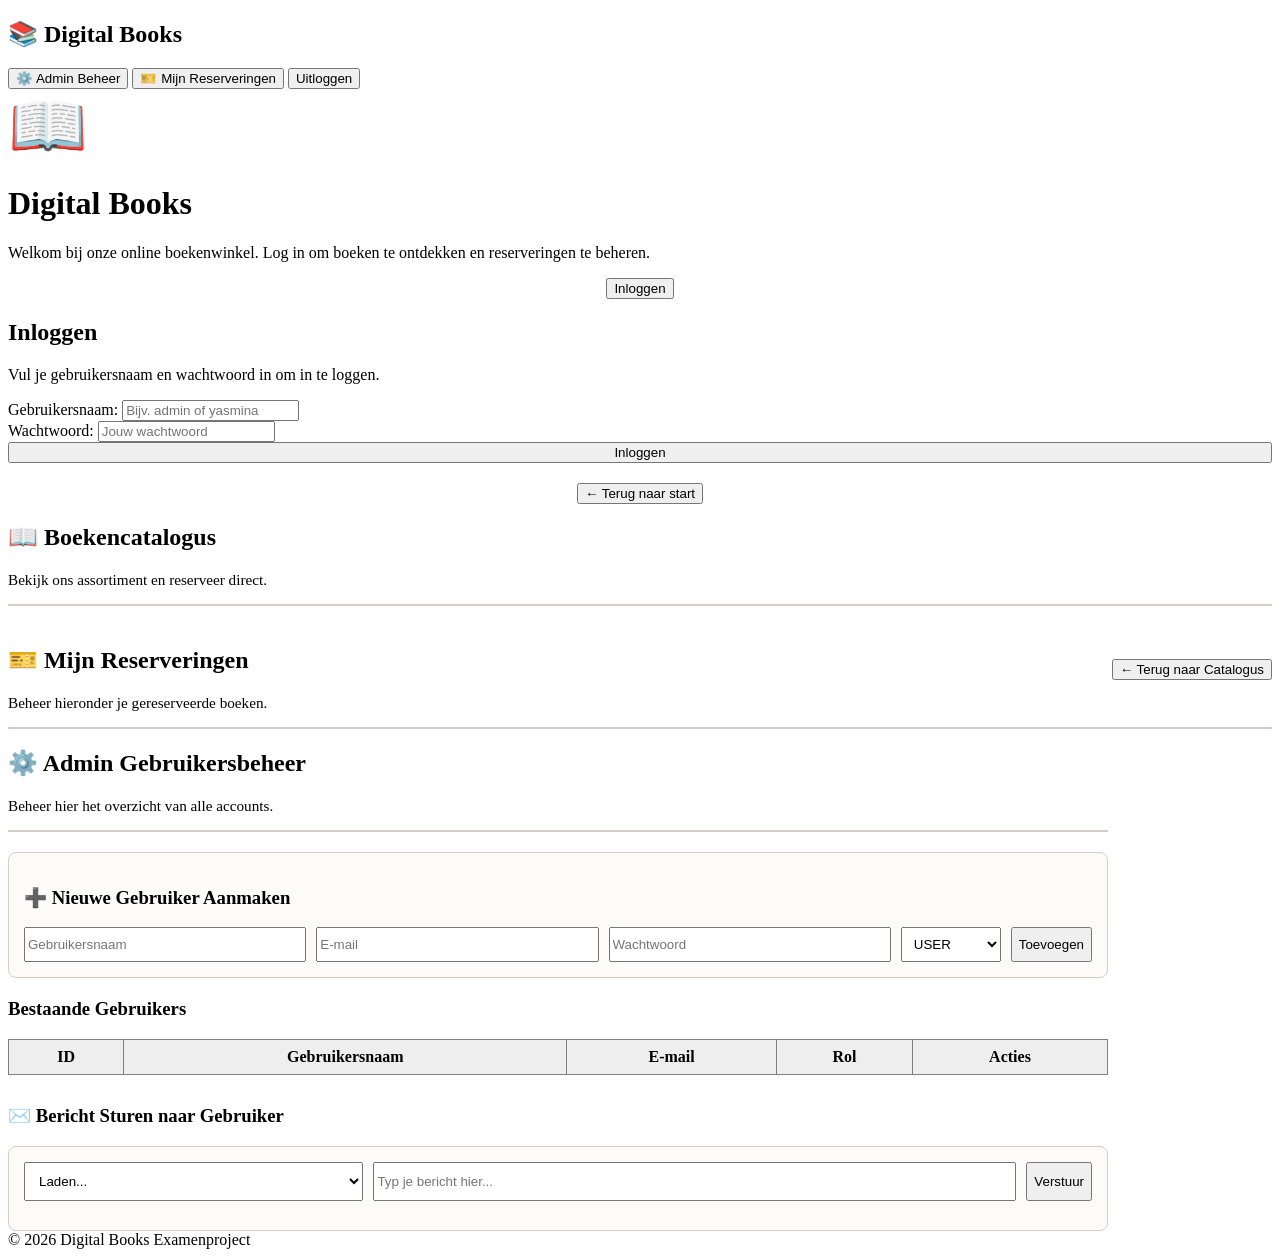
==== src/main/resources/static/index.html @ 3b2c2b72 "message changed" ====
<!DOCTYPE html>
<html lang="nl">
<head>
    <meta charset="UTF-8">
    <meta name="viewport" content="width=device-width, initial-scale=1.0">
    <title>Digital Books</title>
    <!-- Koppeling naar het losse CSS-bestand -->
    <link rel="stylesheet" href="/style.css">
</head>
<body>

<!-- Navigatiebalk (Zichtbaar na inloggen) -->
<nav id="navbar" class="hidden">
    <h2 onclick="showSection('catalog-section')">📚 Digital Books</h2>
    <div class="nav-right">
        <span id="user-display" class="user-badge"></span>
        <button id="admin-nav-btn" class="btn btn-warning hidden" onclick="showSection('admin-section')">⚙️ Admin Beheer</button>
        <button class="btn btn-secondary" onclick="showSection('reservations-section')">🎫 Mijn Reserveringen</button>
        <button class="btn btn-danger" onclick="logout()">Uitloggen</button>
    </div>
</nav>

<!-- Main Container -->
<div class="container">

    <!-- 1. WELKOMSTPAGINA -->
    <div id="welcome-section" class="card">
        <span style="font-size: 4rem; display: block; margin-bottom: 15px;">📖</span>
        <h1>Digital Books</h1>
        <p>Welkom bij onze online boekenwinkel. Log in om boeken te ontdekken en reserveringen te beheren.</p>
        <div style="display: flex; justify-content: center; gap: 15px;">
            <button class="btn" onclick="showSection('login-section')">Inloggen</button>
        </div>
    </div>

    <!-- 2. INLOGSCHERM -->
    <div id="login-section" class="card left-align hidden">
        <h2>Inloggen</h2>
        <p>Vul je gebruikersnaam en wachtwoord in om in te loggen.</p>

        <div class="form-group">
            <label>Gebruikersnaam:</label>
            <input type="text" id="login-username" placeholder="Bijv. admin of yasmina">
        </div>
        <div class="form-group">
            <label>Wachtwoord:</label>
            <input type="password" id="login-password" placeholder="Jouw wachtwoord">
        </div>

        <button class="btn" style="width: 100%;" onclick="login()">Inloggen</button>

        <div style="text-align: center; margin-top: 20px;">
            <button class="link-btn" onclick="showSection('welcome-section')">← Terug naar start</button>
        </div>
        <p id="login-msg" style="margin-top: 15px; text-align: center; font-weight: bold; font-size: 0.9rem;"></p>
    </div>

    <!-- 3. CATALOGUS / BOEKENWEERGAVE -->
    <div id="catalog-section" class="card left-align hidden">
        <!-- VAK VOOR ADMIN BERICHTEN -->
        <div id="user-notifications"></div>

        <div style="border-bottom: 2px solid #d7ccc8; padding-bottom: 15px; margin-bottom: 20px;">
            <h2>📖 Boekencatalogus</h2>
            <p style="margin: 0; font-size: 0.95rem;">Bekijk ons assortiment en reserveer direct.</p>
        </div>
        <div id="book-grid" class="book-grid"></div>
    </div>

    <!-- 4. RESERVERINGEN PAGINA -->
    <div id="reservations-section" class="card left-align hidden">
        <div style="display: flex; justify-content: space-between; align-items: center; border-bottom: 2px solid #d7ccc8; padding-bottom: 15px; margin-bottom: 20px;">
            <div>
                <h2>🎫 Mijn Reserveringen</h2>
                <p style="margin: 0; font-size: 0.95rem;">Beheer hieronder je gereserveerde boeken.</p>
            </div>
            <button class="btn btn-secondary" onclick="showSection('catalog-section')">← Terug naar Catalogus</button>
        </div>
        <div id="reservations-list"></div>
    </div>

    <!-- 5. ADMIN DASHBOARD -->
    <div id="admin-section" class="card left-align hidden" style="max-width: 1100px !important; width: 95% !important;">
        <div style="border-bottom: 2px solid #d7ccc8; padding-bottom: 15px; margin-bottom: 20px;">
            <h2>⚙️ Admin Gebruikersbeheer</h2>
            <p style="margin: 0; font-size: 0.95rem;">Beheer hier het overzicht van alle accounts.</p>
        </div>

        <!-- Formulier om nieuwe gebruiker toe te voegen -->
        <div style="background: #fdfbf7; padding: 15px; border-radius: 8px; border: 1px solid #d7ccc8; margin-bottom: 20px;">
            <h3>➕ Nieuwe Gebruiker Aanmaken</h3>
            <div style="display: flex; gap: 10px; flex-wrap: wrap;">
                <input type="text" id="admin-new-username" placeholder="Gebruikersnaam" style="flex: 1; min-width: 150px;">
                <input type="email" id="admin-new-email" placeholder="E-mail" style="flex: 1; min-width: 180px;">
                <input type="password" id="admin-new-password" placeholder="Wachtwoord" style="flex: 1; min-width: 150px;">
                <select id="admin-new-role" style="padding: 8px; min-width: 100px;">
                    <option value="USER">USER</option>
                    <option value="ADMIN">ADMIN</option>
                </select>
                <button class="btn btn-success" onclick="adminCreateUser()">Toevoegen</button>
            </div>
        </div>

        <!-- Tabel met gebruikers -->
        <h3>Bestaande Gebruikers</h3>
        <table style="width: 100%; border-collapse: collapse; margin-top: 10px;" border="1" cellpadding="8">
            <thead>
            <tr style="background: #eee;">
                <th>ID</th>
                <th>Gebruikersnaam</th>
                <th>E-mail</th>
                <th>Rol</th>
                <th>Acties</th>
            </tr>
            </thead>
            <tbody id="admin-users-table"></tbody>
        </table>

        <!-- BERICHT VERSTUREN SECTIE -->
        <h3 style="margin-top: 30px;">✉️ Bericht Sturen naar Gebruiker</h3>
        <div style="background: #fdfbf7; padding: 15px; border-radius: 8px; border: 1px solid #d7ccc8; margin-top: 10px;">
            <div style="display: flex; gap: 10px; flex-wrap: wrap;">
                <select id="msg-recipient" style="padding: 10px; flex: 1; min-width: 180px;">
                    <option value="">Laden...</option>
                </select>
                <input type="text" id="msg-content" placeholder="Typ je bericht hier..." style="flex: 2; min-width: 250px;">
                <button class="btn btn-success" onclick="sendAdminMessage()">Verstuur</button>
            </div>
            <p id="send-msg-status" style="margin-top: 10px; font-size: 0.85rem; font-weight: bold;"></p>
        </div>
    </div>

</div>

<footer>
    &copy; 2026 Digital Books Examenproject
</footer>

<script>
    let currentUser = JSON.parse(localStorage.getItem('currentUser')) || null;

    function updateUI() {
        const navbar = document.getElementById('navbar');
        const adminBtn = document.getElementById('admin-nav-btn');

        if (currentUser) {
            document.getElementById('user-display').innerText = '👤 ' + currentUser.username + ' (' + (currentUser.role || 'USER') + ')';
            navbar.classList.remove('hidden');

            if (currentUser.role === 'ADMIN') {
                adminBtn.classList.remove('hidden');
            } else {
                adminBtn.classList.add('hidden');
            }
        } else {
            navbar.classList.add('hidden');
        }
    }

    function showSection(sectionId) {
        document.getElementById('welcome-section').classList.add('hidden');
        document.getElementById('login-section').classList.add('hidden');
        document.getElementById('catalog-section').classList.add('hidden');
        document.getElementById('reservations-section').classList.add('hidden');
        document.getElementById('admin-section').classList.add('hidden');

        document.getElementById(sectionId).classList.remove('hidden');

        if (sectionId === 'catalog-section') {
            loadBooks();
            loadUserMessages();
        }
        if (sectionId === 'reservations-section') loadReservations();
        if (sectionId === 'admin-section') {
            loadAdminUsers();
            loadUsersForMessage();
        }
    }

    function login() {
        const username = document.getElementById('login-username').value.trim();

        if (!username) {
            alert('Vul je gebruikersnaam in om in te loggen.');
            return;
        }

        fetch('/api/users/find?username=' + encodeURIComponent(username))
            .then(res => {
                if (!res.ok) throw new Error('Gebruiker niet gevonden!');
                return res.json();
            })
            .then(user => {
                currentUser = user;
                localStorage.setItem('currentUser', JSON.stringify(currentUser));
                updateUI();

                if (currentUser.role === 'ADMIN') {
                    showSection('admin-section');
                } else {
                    showSection('catalog-section');
                }
            })
            .catch(err => {
                const msg = document.getElementById('login-msg');
                msg.innerText = err.message;
                msg.style.color = '#c62828';
            });
    }

    function logout() {
        currentUser = null;
        localStorage.removeItem('currentUser');
        updateUI();
        showSection('welcome-section');
    }

    /* --- ADMIN FUNCTIONALITEITEN --- */
    function loadAdminUsers() {
        fetch('/api/users')
            .then(res => res.json())
            .then(users => {
                const tbody = document.getElementById('admin-users-table');
                tbody.innerHTML = '';
                users.forEach(u => {
                    tbody.innerHTML += `
                        <tr>
                            <td>${u.id}</td>
                            <td>${u.username}</td>
                            <td>${u.email || '-'}</td>
                            <td><strong>${u.role || 'USER'}</strong></td>
                            <td>
                                <button class="btn btn-danger" onclick="adminDeleteUser(${u.id})">🗑️ Verwijderen</button>
                            </td>
                        </tr>
                    `;
                });
            });
    }

    function adminCreateUser() {
        const username = document.getElementById('admin-new-username').value.trim();
        const email = document.getElementById('admin-new-email').value.trim();
        const password = document.getElementById('admin-new-password').value;
        const role = document.getElementById('admin-new-role').value;

        if (!username || !password) {
            alert('Vul minimaal een gebruikersnaam en wachtwoord in.');
            return;
        }

        fetch('/api/users', {
            method: 'POST',
            headers: { 'Content-Type': 'application/json' },
            body: JSON.stringify({ username, email, password, role })
        })
            .then(res => {
                if (!res.ok) throw new Error('Aanmaken mislukt');
                return res.json();
            })
            .then(() => {
                alert('Gebruiker aangemaakt!');
                document.getElementById('admin-new-username').value = '';
                document.getElementById('admin-new-email').value = '';
                document.getElementById('admin-new-password').value = '';
                loadAdminUsers();
                loadUsersForMessage();
            })
            .catch(err => alert(err.message));
    }

    function adminDeleteUser(id) {
        if (confirm('Weet je zeker dat je deze gebruiker wilt verwijderen?')) {
            fetch('/api/users/' + id, { method: 'DELETE' })
                .then(res => {
                    if (res.ok) {
                        loadAdminUsers();
                        loadUsersForMessage();
                    } else {
                        alert('Kon gebruiker niet verwijderen.');
                    }
                });
        }
    }

    /* --- BERICHTENSYSTEEM --- */
    function loadUsersForMessage() {
        fetch('/api/users')
            .then(res => res.json())
            .then(users => {
                const select = document.getElementById('msg-recipient');
                if (!select) return;
                select.innerHTML = '<option value="">-- Kies een ontvanger --</option>';
                users.forEach(u => {
                    if (u.role !== 'ADMIN') {
                        select.innerHTML += `<option value="${u.username}">${u.username} (${u.email || 'Geen email'})</option>`;
                    }
                });
            });
    }

    function sendAdminMessage() {
        const recipientUsername = document.getElementById('msg-recipient').value;
        const content = document.getElementById('msg-content').value.trim();
        const status = document.getElementById('send-msg-status');

        if (!recipientUsername || !content) {
            status.innerText = 'Selecteer een gebruiker en vul een bericht in.';
            status.style.color = '#c62828';
            return;
        }

        fetch('/api/messages', {
            method: 'POST',
            headers: { 'Content-Type': 'application/json' },
            body: JSON.stringify({ recipientUsername, content })
        })
            .then(res => {
                if (res.ok) {
                    status.innerText = 'Bericht succesvol verzonden!';
                    status.style.color = '#2e7d32';
                    document.getElementById('msg-content').value = '';
                } else {
                    throw new Error('Verzenden mislukt');
                }
            })
            .catch(err => {
                status.innerText = 'Fout: ' + err.message;
                status.style.color = '#c62828';
            });
    }

    function loadUserMessages() {
        if (!currentUser || currentUser.role === 'ADMIN') return;

        fetch('/api/messages?username=' + encodeURIComponent(currentUser.username))
            .then(res => res.json())
            .then(messages => {
                const container = document.getElementById('user-notifications');
                if (!container) return;
                container.innerHTML = '';

                if (messages.length > 0) {
                    let html = `<div style="background: #fff3e0; border: 1px solid #ffb74d; padding: 15px; border-radius: 8px; margin-bottom: 20px;">
                        <h3 style="color: #e65100; font-size: 1.1rem; margin-bottom: 10px;">💬 Berichten van de Beheerder:</h3>`;

                    messages.forEach(m => {
                        html += `
                            <div style="display: flex; justify-content: space-between; align-items: center; background: #ffffff; border: 1px solid #ffe0b2; padding: 10px 12px; border-radius: 6px; margin-bottom: 8px;">
                                <span style="color: #4e342e; font-size: 0.95rem;">• ${m.content}</span>
                                <button class="btn btn-danger" style="padding: 4px 10px; font-size: 0.8rem;" onclick="dismissMessage(${m.id})">Gelezen / Weg</button>
                            </div>
                        `;
                    });

                    html += `</div>`;
                    container.innerHTML = html;
                }
            });
    }

    function dismissMessage(messageId) {
        fetch('/api/messages/' + messageId, {
            method: 'DELETE'
        })
            .then(res => {
                if (res.ok) {
                    loadUserMessages();
                } else {
                    alert('Kon het bericht niet verwijderen.');
                }
            })
            .catch(err => console.error('Fout:', err));
    }

    /* --- BOEKEN & RESERVERINGEN LOGICA --- */
    function loadBooks() {
        fetch('/api/books')
            .then(res => res.json())
            .then(books => {
                const grid = document.getElementById('book-grid');
                grid.innerHTML = '';
                if (books.length === 0) {
                    grid.innerHTML = '<p>Geen boeken gevonden in de database.</p>';
                    return;
                }
                books.forEach(book => {
                    const isAvailable = book.stock > 0;
                    grid.innerHTML += `
                        <div class="book-card">
                            <div>
                                <h3>${book.titel}</h3>
                                <p style="font-size: 0.85rem; color: #6d4c41; margin-bottom: 3px;"><strong>ISBN:</strong> ${book.isbn || 'Onbekend'}</p>
                                <p style="font-size: 0.9rem; margin-bottom: 5px;"><strong>Auteur:</strong> ${book.auteur}</p>
                                <p style="font-size: 0.85rem; color: #7f8c8d; margin-bottom: 15px;">${book.omschrijving || 'Geen omschrijving'}</p>
                            </div>
                            <div>
                                <div class="price">€${book.prijs.toFixed(2)}</div>
                                <p style="font-size: 0.85rem; font-weight: bold; margin-bottom: 5px; color: ${isAvailable ? '#2e7d32' : '#c62828'};">
                                    Stock: ${book.stock} stuks
                                </p>

                                <div class="quantity-container">
                                    <span style="font-size: 0.9rem; font-weight: 600;">Hoev.:</span>
                                    <button class="qty-btn" onclick="changeQty(${book.id}, -1, ${book.stock})">-</button>
                                    <input type="number" id="qty-${book.id}" class="qty-input" value="1" min="1" max="${book.stock}" readonly>
                                    <button class="qty-btn" onclick="changeQty(${book.id}, 1, ${book.stock})">+</button>
                                </div>

                                <button class="btn-winkelwagen" onclick="reserveBook(${book.id})" ${!isAvailable ? 'disabled' : ''}>
                                    ${isAvailable ? 'TOEVOEGEN AAN WINKELWAGEN' : 'UITVERKOCHT'}
                                </button>
                            </div>
                        </div>
                    `;
                });
            });
    }

    function changeQty(bookId, change, maxStock) {
        const input = document.getElementById(`qty-${bookId}`);
        let currentVal = parseInt(input.value);
        currentVal += change;
        if (currentVal < 1) currentVal = 1;
        if (currentVal > maxStock) currentVal = maxStock;
        input.value = currentVal;
    }

    function reserveBook(bookId) {
        if (!currentUser) {
            alert('Je moet eerst inloggen!');
            showSection('login-section');
            return;
        }

        const aantal = document.getElementById(`qty-${bookId}`).value;

        fetch(`/api/reservations?userId=${currentUser.id}&bookId=${bookId}&aantal=${aantal}`, {
            method: 'POST'
        })
            .then(async res => {
                const text = await res.text();
                if (!res.ok) {
                    throw new Error(text || 'Reservering mislukt');
                }
                return text ? JSON.parse(text) : {};
            })
            .then(() => {
                showSection('reservations-section');
            })
            .catch(err => alert('Fout bij reserveren: ' + err.message));
    }

    function loadReservations() {
        if (!currentUser) return;

        fetch('/api/reservations')
            .then(res => res.json())
            .then(reservations => {
                const list = document.getElementById('reservations-list');
                list.innerHTML = '';

                const targetReservations = (currentUser.role === 'ADMIN')
                    ? reservations
                    : reservations.filter(r => r.user && r.user.id === currentUser.id);

                if (targetReservations.length === 0) {
                    list.innerHTML = '<p>Geen reserveringen gevonden.</p>';
                    return;
                }

                targetReservations.forEach(r => {
                    const statusBadge = r.bevestigd
                        ? '<span class="badge badge-confirmed">Bevestigd</span>'
                        : '<span class="badge badge-pending">In afwachting</span>';

                    const userInfo = (currentUser.role === 'ADMIN' && r.user)
                        ? `<br><small style="color: #6d4c41;">Reservering van: <strong>${r.user.username}</strong></small>`
                        : '';

                    list.innerHTML += `
                        <div class="reservation-item">
                            <div>
                                <strong style="font-size: 1.1rem; color: #2c1810;">${r.book ? r.book.titel : 'Boek'}</strong>
                                <p style="margin: 3px 0 0 0; font-size: 0.9rem;">Aantal: ${r.aantal}</p>
                                ${userInfo}
                                <div>${statusBadge}</div>
                            </div>
                            <button class="btn btn-danger" onclick="cancelReservation(${r.id})">🗑️ Verwijderen</button>
                        </div>
                    `;
                });
            });
    }

    function cancelReservation(reservationId) {
        if (confirm('Weet je zeker dat je deze reservering wilt verwijderen?')) {
            fetch('/api/reservations/' + reservationId, { method: 'DELETE' })
                .then(res => {
                    if (res.ok) {
                        loadReservations();
                    } else {
                        alert('Kon reservering niet verwijderen.');
                    }
                });
        }
    }

    // Init opstart
    updateUI();
    if (currentUser) {
        if (currentUser.role === 'ADMIN') {
            showSection('admin-section');
        } else {
            showSection('catalog-section');
        }
    } else {
        showSection('welcome-section');
    }
</script>
</body>
</html>
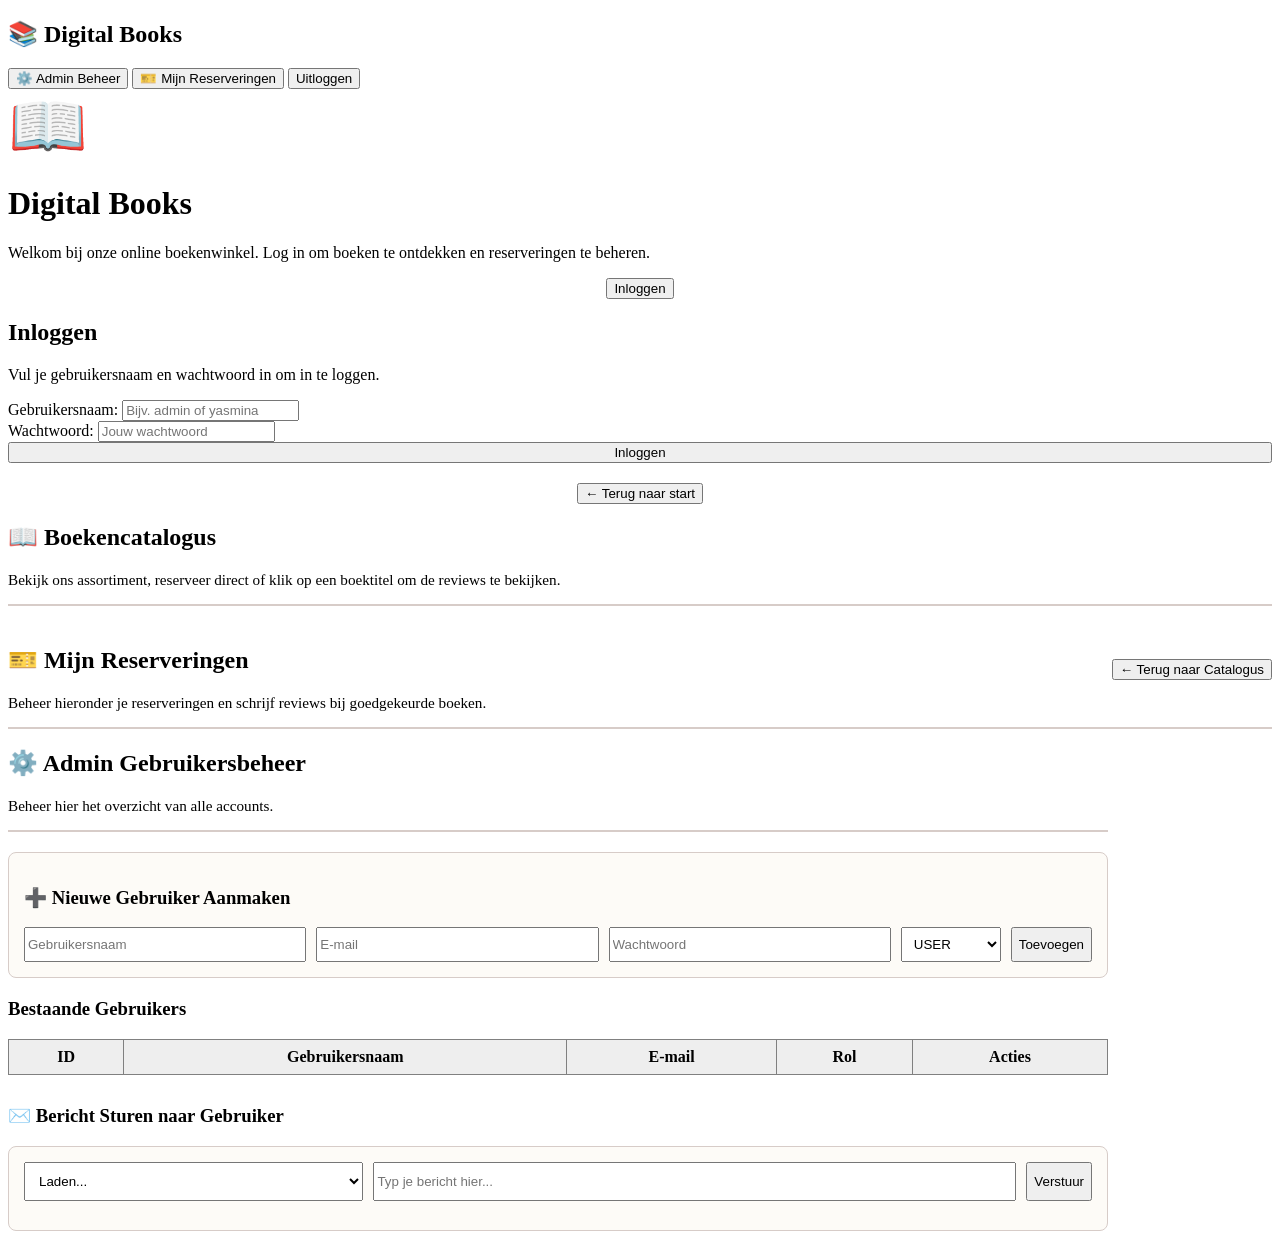
==== commit 84d28462: "changes" ====
--- a/src/main/resources/static/index.html
+++ b/src/main/resources/static/index.html
@@ -11,7 +11,7 @@
 
 <!-- Navigatiebalk (Zichtbaar na inloggen) -->
 <nav id="navbar" class="hidden">
-    <h2 onclick="showSection('catalog-section')">📚 Digital Books</h2>
+    <h2 onclick="showSection('catalog-section')" style="cursor: pointer;">📚 Digital Books</h2>
     <div class="nav-right">
         <span id="user-display" class="user-badge"></span>
         <button id="admin-nav-btn" class="btn btn-warning hidden" onclick="showSection('admin-section')">⚙️ Admin Beheer</button>
@@ -62,7 +62,7 @@
 
         <div style="border-bottom: 2px solid #d7ccc8; padding-bottom: 15px; margin-bottom: 20px;">
             <h2>📖 Boekencatalogus</h2>
-            <p style="margin: 0; font-size: 0.95rem;">Bekijk ons assortiment en reserveer direct.</p>
+            <p style="margin: 0; font-size: 0.95rem;">Bekijk ons assortiment, reserveer direct of klik op een boektitel om de reviews te bekijken.</p>
         </div>
         <div id="book-grid" class="book-grid"></div>
     </div>
@@ -72,7 +72,7 @@
         <div style="display: flex; justify-content: space-between; align-items: center; border-bottom: 2px solid #d7ccc8; padding-bottom: 15px; margin-bottom: 20px;">
             <div>
                 <h2>🎫 Mijn Reserveringen</h2>
-                <p style="margin: 0; font-size: 0.95rem;">Beheer hieronder je gereserveerde boeken.</p>
+                <p style="margin: 0; font-size: 0.95rem;">Beheer hieronder je reserveringen en schrijf reviews bij goedgekeurde boeken.</p>
             </div>
             <button class="btn btn-secondary" onclick="showSection('catalog-section')">← Terug naar Catalogus</button>
         </div>
@@ -132,9 +132,40 @@
 
 </div>
 
-<footer>
-    &copy; 2026 Digital Books Examenproject
-</footer>
+<!-- REVIEW MODAL (Nette pop-up in plaats van browser alert/prompt) -->
+<div id="review-modal" style="display: none; position: fixed; top: 0; left: 0; width: 100%; height: 100%; background: rgba(0,0,0,0.5); z-index: 1000; justify-content: center; align-items: center;">
+    <div style="background: white; padding: 25px; border-radius: 12px; width: 90%; max-width: 450px; box-shadow: 0 4px 20px rgba(0,0,0,0.2);">
+        <h3 id="modal-title" style="margin-top: 0; color: #3e2723;">Review Schrijven</h3>
+
+        <!-- Formulier om review in te vullen -->
+        <div id="review-form-container">
+            <div style="margin-bottom: 15px;">
+                <label style="display: block; font-weight: bold; margin-bottom: 5px;">Score (1 t/m 5 sterren):</label>
+                <select id="review-score" style="width: 100%; padding: 8px; border: 1px solid #d7ccc8; border-radius: 6px;">
+                    <option value="5">⭐⭐⭐⭐⭐ (5)</option>
+                    <option value="4">⭐⭐⭐⭐ (4)</option>
+                    <option value="3">⭐⭐⭐ (3)</option>
+                    <option value="2">⭐⭐ (2)</option>
+                    <option value="1">⭐ (1)</option>
+                </select>
+            </div>
+            <div style="margin-bottom: 15px;">
+                <label style="display: block; font-weight: bold; margin-bottom: 5px;">Jouw review:</label>
+                <textarea id="review-text" rows="4" placeholder="Schrijf hier je ervaring met dit boek..." style="width: 100%; padding: 8px; border: 1px solid #d7ccc8; border-radius: 6px; resize: vertical;"></textarea>
+            </div>
+            <div style="display: flex; justify-content: flex-end; gap: 10px;">
+                <button class="btn btn-secondary" onclick="closeReviewModal()">Annuleren</button>
+                <button class="btn btn-success" onclick="submitReviewAction()">Opslaan</button>
+            </div>
+        </div>
+
+        <!-- Container om bestaande reviews weer te geven -->
+        <div id="review-list-container" style="display: none; max-height: 300px; overflow-y: auto; margin-bottom: 15px;"></div>
+        <div id="modal-close-container" style="display: none; text-align: right;">
+            <button class="btn btn-secondary" onclick="closeReviewModal()">Sluiten</button>
+        </div>
+    </div>
+</div>
 
 <script>
     let currentUser = JSON.parse(localStorage.getItem('currentUser')) || null;
@@ -230,7 +261,7 @@
                             <td>${u.email || '-'}</td>
                             <td><strong>${u.role || 'USER'}</strong></td>
                             <td>
-                                <button class="btn btn-danger" onclick="adminDeleteUser(${u.id})">🗑️ Verwijderen</button>
+                                <button class="btn btn-danger" onclick="adminDeleteUser(${u.id})"> Verwijderen</button>
                             </td>
                         </tr>
                     `;
@@ -342,7 +373,7 @@
 
                 if (messages.length > 0) {
                     let html = `<div style="background: #fff3e0; border: 1px solid #ffb74d; padding: 15px; border-radius: 8px; margin-bottom: 20px;">
-                        <h3 style="color: #e65100; font-size: 1.1rem; margin-bottom: 10px;">💬 Berichten van de Beheerder:</h3>`;
+                        <h3 style="color: #e65100; font-size: 1.1rem; margin-bottom: 10px;"> Berichten van de Beheerder:</h3>`;
 
                     messages.forEach(m => {
                         html += `
@@ -389,7 +420,9 @@
                     grid.innerHTML += `
                         <div class="book-card">
                             <div>
-                                <h3>${book.titel}</h3>
+                                <h3 style="cursor: pointer; color: #5d4037;" onclick="showBookDetails(${book.id}, '${book.titel.replace(/'/g, "\\'")}')" title="Klik om reviews te bekijken">
+                                    📖 ${book.titel} <span style="font-size: 0.75rem; color: #8d6e63;">(Reviews)</span>
+                                </h3>
                                 <p style="font-size: 0.85rem; color: #6d4c41; margin-bottom: 3px;"><strong>ISBN:</strong> ${book.isbn || 'Onbekend'}</p>
                                 <p style="font-size: 0.9rem; margin-bottom: 5px;"><strong>Auteur:</strong> ${book.auteur}</p>
                                 <p style="font-size: 0.85rem; color: #7f8c8d; margin-bottom: 15px;">${book.omschrijving || 'Geen omschrijving'}</p>
@@ -408,7 +441,7 @@
                                 </div>
 
                                 <button class="btn-winkelwagen" onclick="reserveBook(${book.id})" ${!isAvailable ? 'disabled' : ''}>
-                                    ${isAvailable ? 'TOEVOEGEN AAN WINKELWAGEN' : 'UITVERKOCHT'}
+                                    ${isAvailable ? 'TOEVOEGEN AAN RESERVERING' : 'UITVERKOCHT'}
                                 </button>
                             </div>
                         </div>
@@ -471,30 +504,65 @@
 
                 targetReservations.forEach(r => {
                     const statusBadge = r.bevestigd
-                        ? '<span class="badge badge-confirmed">Bevestigd</span>'
-                        : '<span class="badge badge-pending">In afwachting</span>';
+                        ? '<span class="badge badge-confirmed" style="background: #e8f5e9; color: #2e7d32; padding: 4px 8px; border-radius: 4px; font-weight: bold;">🟢 Goedgekeurd / Mag ophalen</span>'
+                        : '<span class="badge badge-pending" style="background: #fff3e0; color: #e65100; padding: 4px 8px; border-radius: 4px; font-weight: bold;">⏳ In afwachting</span>';
 
                     const userInfo = (currentUser.role === 'ADMIN' && r.user)
                         ? `<br><small style="color: #6d4c41;">Reservering van: <strong>${r.user.username}</strong></small>`
                         : '';
 
+                    let adminActions = '';
+                    if (currentUser.role === 'ADMIN') {
+                        if (!r.bevestigd) {
+                            adminActions = `<button class="btn btn-success" style="padding: 6px 12px; font-size: 0.85rem;" onclick="confirmReservation(${r.id})">Zet op: Mag ophalen</button>`;
+                        } else {
+                            adminActions = `<span style="font-size: 0.85rem; color: #2e7d32; font-weight: bold;">✔ Klaar voor afhalen</span>`;
+                        }
+                    } else {
+                        let reviewButton = '';
+                        if (r.bevestigd && r.book) {
+                            reviewButton = `<button class="btn btn-success" style="padding: 5px 10px; font-size: 0.8rem; margin-right: 5px;" onclick="submitReview(${r.book.id})">Review schrijven</button>`;
+                        }
+                        adminActions = `
+                            ${reviewButton}
+                            <button class="btn btn-danger" style="padding: 5px 10px; font-size: 0.85rem;" onclick="cancelReservation(${r.id})">Annuleren</button>
+                        `;
+                    }
+
                     list.innerHTML += `
-                        <div class="reservation-item">
+                        <div class="reservation-item" style="display: flex; justify-content: space-between; align-items: center; background: #fff; padding: 15px; border-radius: 8px; margin-bottom: 10px; border: 1px solid #e0e0e0;">
                             <div>
                                 <strong style="font-size: 1.1rem; color: #2c1810;">${r.book ? r.book.titel : 'Boek'}</strong>
                                 <p style="margin: 3px 0 0 0; font-size: 0.9rem;">Aantal: ${r.aantal}</p>
                                 ${userInfo}
-                                <div>${statusBadge}</div>
+                                <div style="margin-top: 8px;">${statusBadge}</div>
                             </div>
-                            <button class="btn btn-danger" onclick="cancelReservation(${r.id})">🗑️ Verwijderen</button>
+                            <div>
+                                ${adminActions}
+                            </div>
                         </div>
                     `;
                 });
             });
     }
 
+    function confirmReservation(reservationId) {
+        fetch('/api/reservations/' + reservationId + '/confirm', {
+            method: 'PATCH'
+        })
+            .then(res => {
+                if (res.ok) {
+                    alert('Status bijgewerkt naar "Mag ophalen" en er is automatisch een bericht gestuurd naar de gebruiker!');
+                    loadReservations();
+                } else {
+                    alert('Kon de status niet bijwerken.');
+                }
+            })
+            .catch(err => console.error('Fout:', err));
+    }
+
     function cancelReservation(reservationId) {
-        if (confirm('Weet je zeker dat je deze reservering wilt verwijderen?')) {
+        if (confirm('Weet je zeker dat je deze reservering wilt annuleren?')) {
             fetch('/api/reservations/' + reservationId, { method: 'DELETE' })
                 .then(res => {
                     if (res.ok) {
@@ -506,6 +574,89 @@
         }
     }
 
+    /* --- REVIEW MODAL LOGICA --- */
+    let activeReviewBookId = null;
+
+    function submitReview(bookId) {
+        if (!currentUser) return;
+        activeReviewBookId = bookId;
+
+        document.getElementById('modal-title').innerText = ' Review Schrijven';
+        document.getElementById('review-form-container').style.display = 'block';
+        document.getElementById('review-list-container').style.display = 'none';
+        document.getElementById('modal-close-container').style.display = 'none';
+
+        document.getElementById('review-text').value = '';
+        document.getElementById('review-score').value = '5';
+
+        document.getElementById('review-modal').style.display = 'flex';
+    }
+
+    function submitReviewAction() {
+        const score = document.getElementById('review-score').value;
+        const tekst = document.getElementById('review-text').value.trim();
+
+        if (!tekst) {
+            alert("Schrijf alstublieft een korte beoordeling.");
+            return;
+        }
+
+        fetch(`/api/reviews?userId=${currentUser.id}&bookId=${activeReviewBookId}&score=${score}&tekst=${encodeURIComponent(tekst)}`, {
+            method: 'POST'
+        })
+            .then(res => {
+                if (res.ok) {
+                    alert("Bedankt! Je review is succesvol geplaatst.");
+                    closeReviewModal();
+                } else {
+                    alert("Fout bij het plaatsen van de review.");
+                }
+            })
+            .catch(err => alert("Fout: " + err.message));
+    }
+
+    function showBookDetails(bookId, bookTitle) {
+        fetch('/api/reviews/book/' + bookId)
+            .then(res => res.json())
+            .then(reviews => {
+                document.getElementById('modal-title').innerText = `📖 Reviews voor: ${bookTitle}`;
+                document.getElementById('review-form-container').style.display = 'none';
+
+                const listContainer = document.getElementById('review-list-container');
+                listContainer.style.display = 'block';
+                listContainer.innerHTML = '';
+
+                if (reviews.length === 0) {
+                    listContainer.innerHTML = '<p style="color: #666; text-align: center; padding: 20px;">Nog geen reviews geschreven voor dit boek.</p>';
+                } else {
+                    reviews.forEach(r => {
+                        const stars = '⭐'.repeat(r.score);
+                        const username = r.user ? r.user.username : 'Anoniem';
+                        listContainer.innerHTML += `
+                            <div style="background: #fdfbf7; border: 1px solid #d7ccc8; padding: 12px; border-radius: 8px; margin-bottom: 10px;">
+                                <div style="display: flex; justify-content: space-between; margin-bottom: 5px;">
+                                    <strong style="color: #3e2723;">👤 ${username}</strong>
+                                    <span style="color: #f57f17; font-size: 0.9rem;">${stars} (${r.score}/5)</span>
+                                </div>
+                                <p style="margin: 0; color: #555; font-size: 0.95rem;">"${r.tekst}"</p>
+                            </div>
+                        `;
+                    });
+                }
+
+                document.getElementById('modal-close-container').style.display = 'block';
+                document.getElementById('review-modal').style.display = 'flex';
+            })
+            .catch(err => {
+                console.error(err);
+                alert('Kon reviews niet laden.');
+            });
+    }
+
+    function closeReviewModal() {
+        document.getElementById('review-modal').style.display = 'none';
+    }
+
     // Init opstart
     updateUI();
     if (currentUser) {
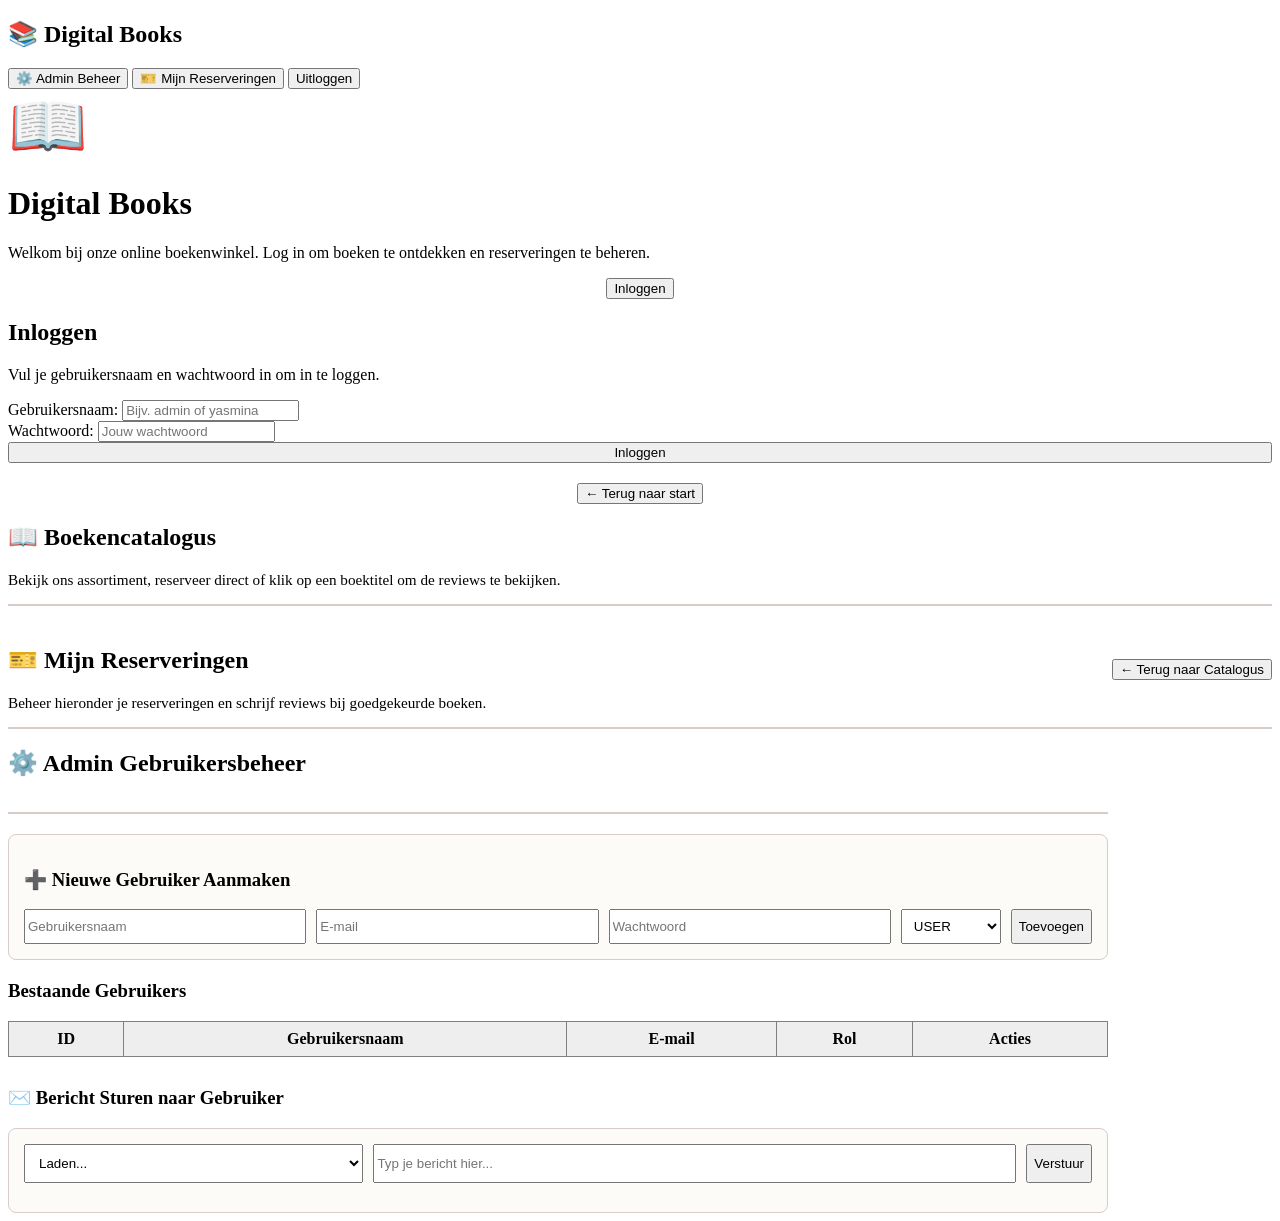
==== commit 21723bc6: "changes" ====
--- a/src/main/resources/static/index.html
+++ b/src/main/resources/static/index.html
@@ -83,7 +83,6 @@
     <div id="admin-section" class="card left-align hidden" style="max-width: 1100px !important; width: 95% !important;">
         <div style="border-bottom: 2px solid #d7ccc8; padding-bottom: 15px; margin-bottom: 20px;">
             <h2>⚙️ Admin Gebruikersbeheer</h2>
-            <p style="margin: 0; font-size: 0.95rem;">Beheer hier het overzicht van alle accounts.</p>
         </div>
 
         <!-- Formulier om nieuwe gebruiker toe te voegen -->
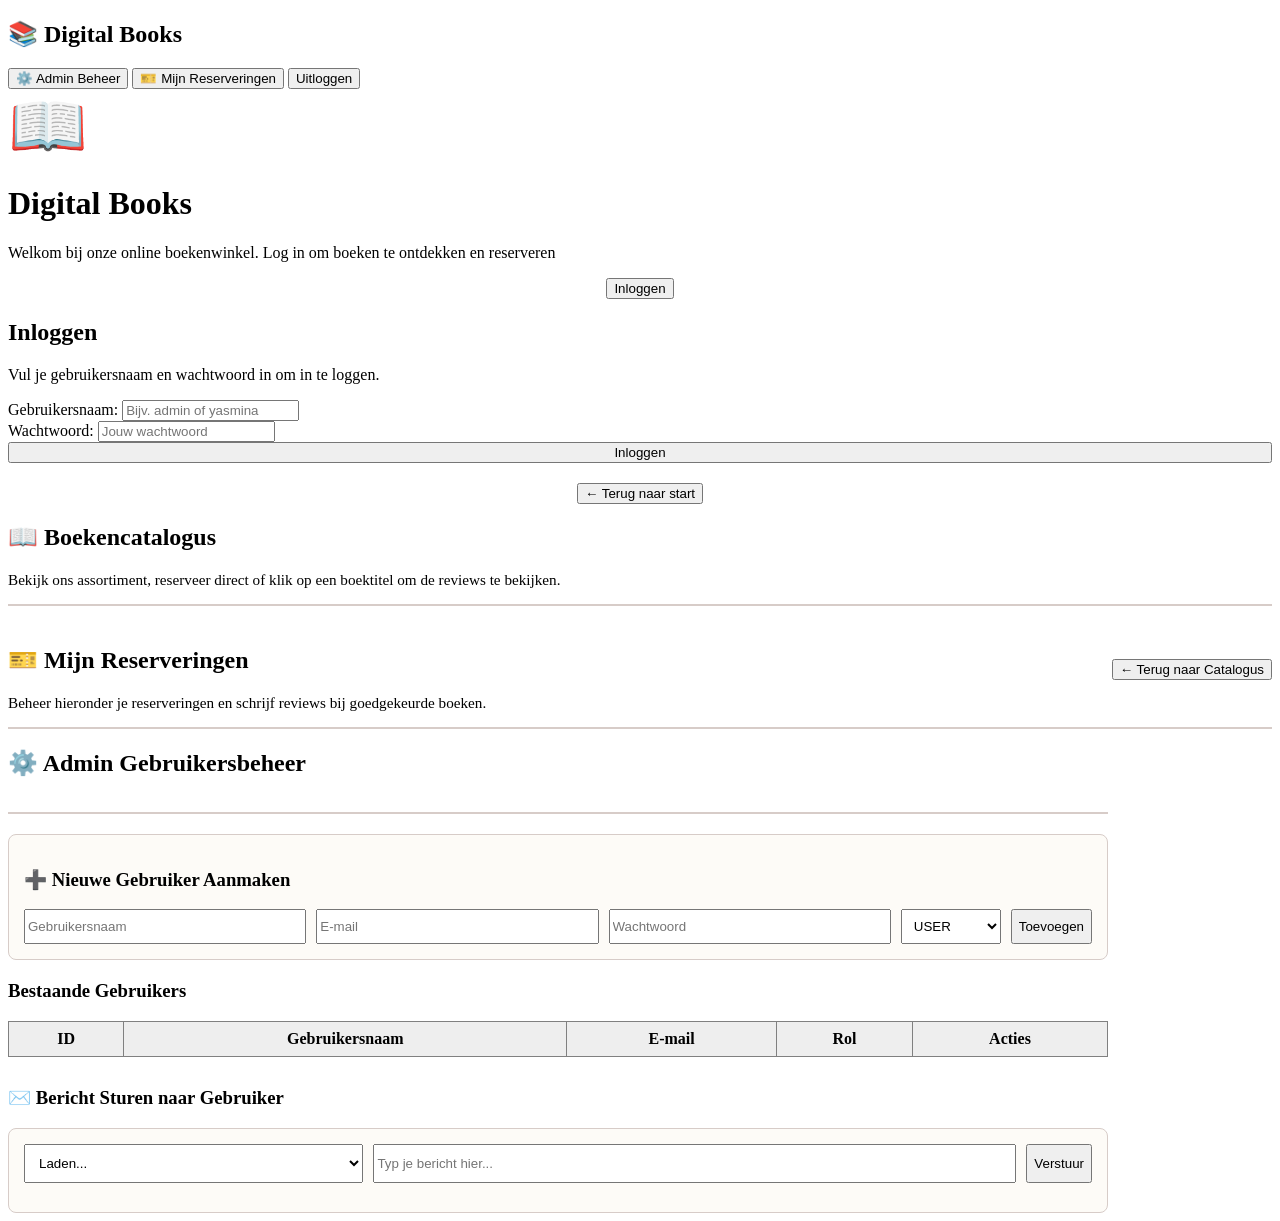
==== commit 6abf9820: "changes meldingen" ====
--- a/src/main/resources/static/index.html
+++ b/src/main/resources/static/index.html
@@ -27,7 +27,7 @@
     <div id="welcome-section" class="card">
         <span style="font-size: 4rem; display: block; margin-bottom: 15px;">📖</span>
         <h1>Digital Books</h1>
-        <p>Welkom bij onze online boekenwinkel. Log in om boeken te ontdekken en reserveringen te beheren.</p>
+        <p>Welkom bij onze online boekenwinkel. Log in om boeken te ontdekken en reserveren</p>
         <div style="display: flex; justify-content: center; gap: 15px;">
             <button class="btn" onclick="showSection('login-section')">Inloggen</button>
         </div>
@@ -551,26 +551,23 @@
         })
             .then(res => {
                 if (res.ok) {
-                    alert('Status bijgewerkt naar "Mag ophalen" en er is automatisch een bericht gestuurd naar de gebruiker!');
+                    loadReservations(); // Vernieuwt de lijst direct zonder pop-up
+                } else {
+                    console.error('Kon de status niet bijwerken.'); // Optioneel: alleen in de console loggen bij een fout
+                }
+            })
+            .catch(err => console.error('Fout:', err));
+    }
+
+    function cancelReservation(reservationId) {
+        fetch('/api/reservations/' + reservationId, { method: 'DELETE' })
+            .then(res => {
+                if (res.ok) {
                     loadReservations();
                 } else {
-                    alert('Kon de status niet bijwerken.');
-                }
-            })
-            .catch(err => console.error('Fout:', err));
-    }
-
-    function cancelReservation(reservationId) {
-        if (confirm('Weet je zeker dat je deze reservering wilt annuleren?')) {
-            fetch('/api/reservations/' + reservationId, { method: 'DELETE' })
-                .then(res => {
-                    if (res.ok) {
-                        loadReservations();
-                    } else {
-                        alert('Kon reservering niet verwijderen.');
-                    }
-                });
-        }
+                    alert('Kon reservering niet verwijderen.');
+                }
+            });
     }
 
     /* --- REVIEW MODAL LOGICA --- */
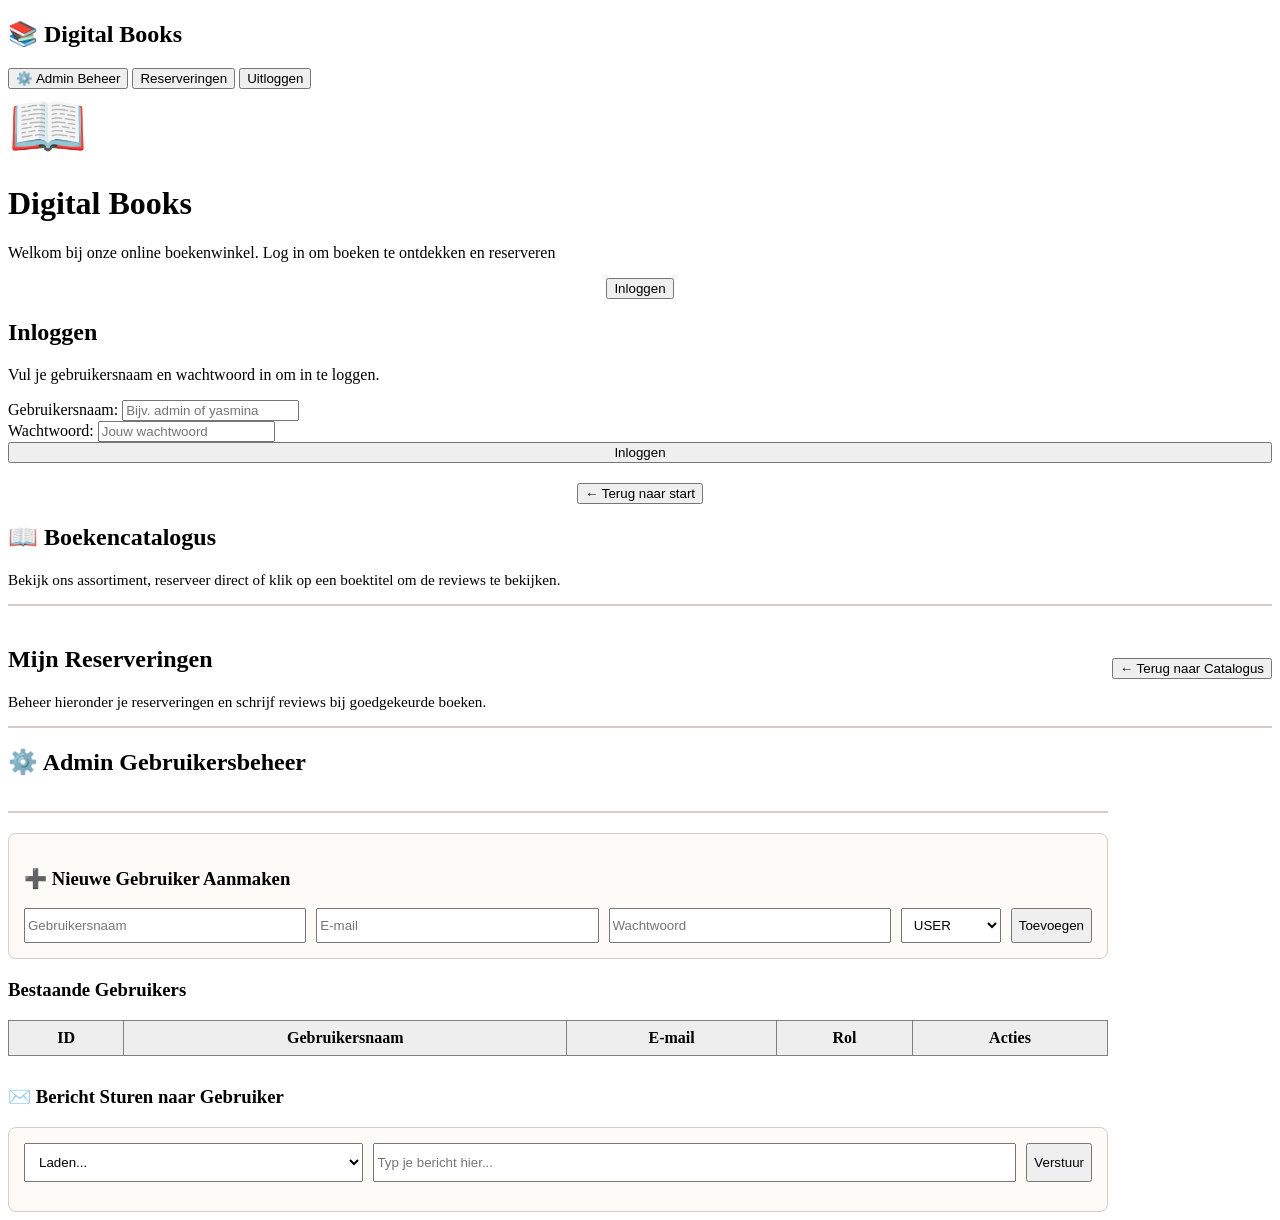
==== commit 0e0c851a: "deletes localhost message" ====
--- a/src/main/resources/static/index.html
+++ b/src/main/resources/static/index.html
@@ -15,7 +15,7 @@
     <div class="nav-right">
         <span id="user-display" class="user-badge"></span>
         <button id="admin-nav-btn" class="btn btn-warning hidden" onclick="showSection('admin-section')">⚙️ Admin Beheer</button>
-        <button class="btn btn-secondary" onclick="showSection('reservations-section')">🎫 Mijn Reserveringen</button>
+        <button class="btn btn-secondary" onclick="showSection('reservations-section')">Reserveringen</button>
         <button class="btn btn-danger" onclick="logout()">Uitloggen</button>
     </div>
 </nav>
@@ -71,7 +71,7 @@
     <div id="reservations-section" class="card left-align hidden">
         <div style="display: flex; justify-content: space-between; align-items: center; border-bottom: 2px solid #d7ccc8; padding-bottom: 15px; margin-bottom: 20px;">
             <div>
-                <h2>🎫 Mijn Reserveringen</h2>
+                <h2>Mijn Reserveringen</h2>
                 <p style="margin: 0; font-size: 0.95rem;">Beheer hieronder je reserveringen en schrijf reviews bij goedgekeurde boeken.</p>
             </div>
             <button class="btn btn-secondary" onclick="showSection('catalog-section')">← Terug naar Catalogus</button>
@@ -274,8 +274,16 @@
         const password = document.getElementById('admin-new-password').value;
         const role = document.getElementById('admin-new-role').value;
 
+        // Optioneel: toon een foutmelding op het scherm in plaats van een alert
+        const messageContainer = document.getElementById('admin-user-message');
+
         if (!username || !password) {
-            alert('Vul minimaal een gebruikersnaam en wachtwoord in.');
+            if (messageContainer) {
+                messageContainer.innerText = 'Vul minimaal een gebruikersnaam en wachtwoord in.';
+                messageContainer.style.color = 'red';
+            } else {
+                console.error('Vul minimaal een gebruikersnaam en wachtwoord in.');
+            }
             return;
         }
 
@@ -289,28 +297,43 @@
                 return res.json();
             })
             .then(() => {
-                alert('Gebruiker aangemaakt!');
+
                 document.getElementById('admin-new-username').value = '';
                 document.getElementById('admin-new-email').value = '';
                 document.getElementById('admin-new-password').value = '';
+
+
+                if (messageContainer) {
+                    messageContainer.innerText = 'Gebruiker succesvol aangemaakt!';
+                    messageContainer.style.color = 'green';
+                }
+
                 loadAdminUsers();
                 loadUsersForMessage();
             })
-            .catch(err => alert(err.message));
+            .catch(err => {
+                if (messageContainer) {
+                    messageContainer.innerText = err.message;
+                    messageContainer.style.color = 'red';
+                } else {
+                    console.error(err.message);
+                }
+            });
     }
 
     function adminDeleteUser(id) {
-        if (confirm('Weet je zeker dat je deze gebruiker wilt verwijderen?')) {
-            fetch('/api/users/' + id, { method: 'DELETE' })
-                .then(res => {
-                    if (res.ok) {
-                        loadAdminUsers();
-                        loadUsersForMessage();
-                    } else {
-                        alert('Kon gebruiker niet verwijderen.');
-                    }
-                });
-        }
+        fetch('/api/users/' + id, { method: 'DELETE' })
+            .then(res => {
+                if (res.ok) {
+                    loadAdminUsers();
+                    loadUsersForMessage();
+                } else {
+                    console.error('Kon gebruiker niet verwijderen.');
+                }
+            })
+            .catch(error => {
+                console.error('Er is een fout opgetreden:', error);
+            });
     }
 
     /* --- BERICHTENSYSTEEM --- */
@@ -378,7 +401,7 @@
                         html += `
                             <div style="display: flex; justify-content: space-between; align-items: center; background: #ffffff; border: 1px solid #ffe0b2; padding: 10px 12px; border-radius: 6px; margin-bottom: 8px;">
                                 <span style="color: #4e342e; font-size: 0.95rem;">• ${m.content}</span>
-                                <button class="btn btn-danger" style="padding: 4px 10px; font-size: 0.8rem;" onclick="dismissMessage(${m.id})">Gelezen / Weg</button>
+                                <button class="btn btn-danger" style="padding: 4px 10px; font-size: 0.8rem;" onclick="dismissMessage(${m.id})">Gelezen </button>
                             </div>
                         `;
                     });
@@ -503,7 +526,7 @@
 
                 targetReservations.forEach(r => {
                     const statusBadge = r.bevestigd
-                        ? '<span class="badge badge-confirmed" style="background: #e8f5e9; color: #2e7d32; padding: 4px 8px; border-radius: 4px; font-weight: bold;">🟢 Goedgekeurd / Mag ophalen</span>'
+                        ? '<span class="badge badge-confirmed" style="background: #e8f5e9; color: #2e7d32; padding: 4px 8px; border-radius: 4px; font-weight: bold;">🟢 Mag opgehaald worden</span>'
                         : '<span class="badge badge-pending" style="background: #fff3e0; color: #e65100; padding: 4px 8px; border-radius: 4px; font-weight: bold;">⏳ In afwachting</span>';
 
                     const userInfo = (currentUser.role === 'ADMIN' && r.user)
